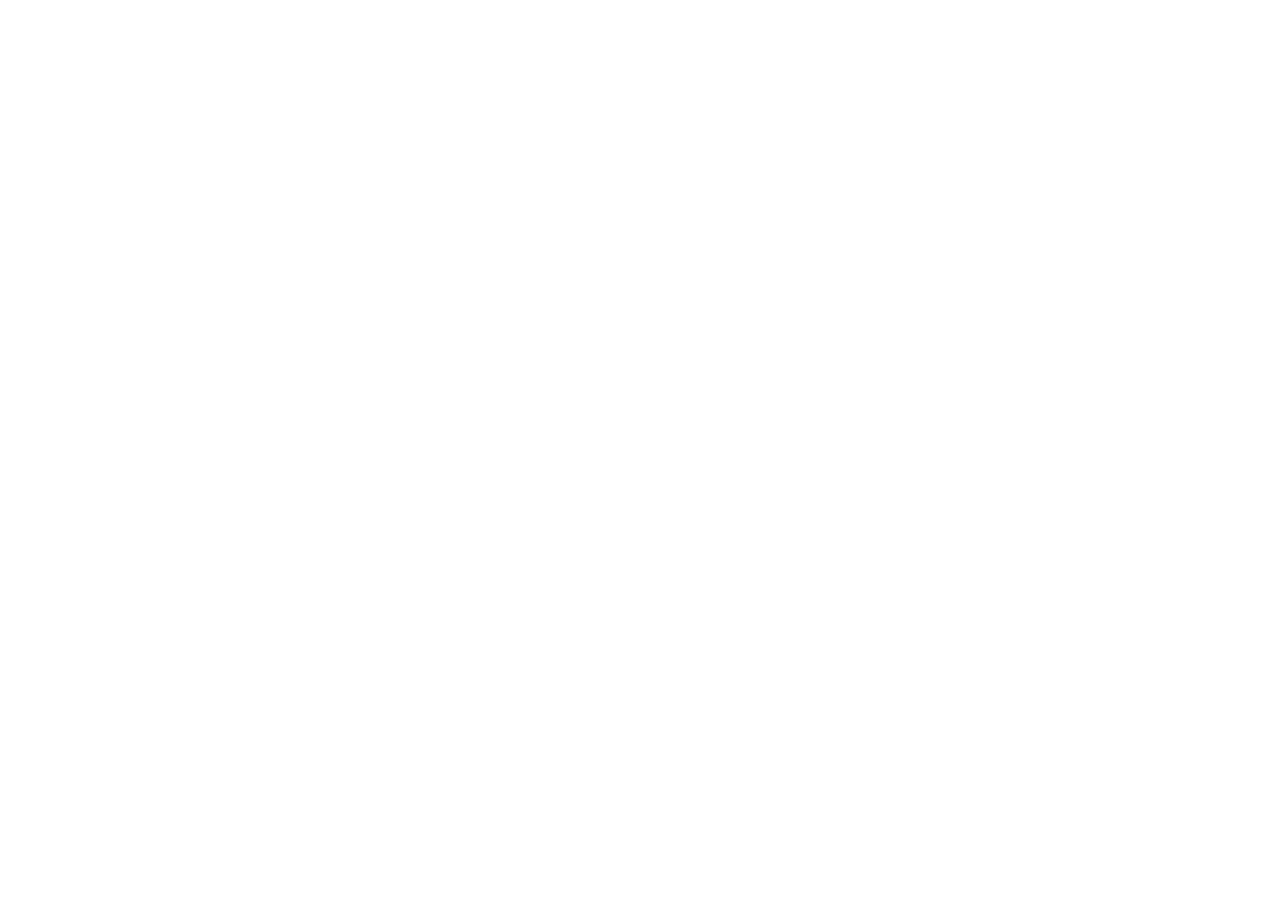
==== index.html @ ae3e6249 "estrutura geral" ====
<!DOCTYPE html>
<html lang="pt-BR">
<head>
    <meta charset="UTF-8">
    <meta http-equiv="X-UA-Compatible" content="IE=edge">
    <meta name="viewport" content="width=device-width, initial-scale=1.0">
    <link rel="stylesheet" href="./style.css">
    <title>Página Principal</title>
</head>
<body>
    <header>

    </header>
    <main>

    </main>
    <footer>

    </footer>
</body>
</html>
---- style.css ----
* {
    padding: 0;
    margin: 0;
    box-sizing: border-box;
}
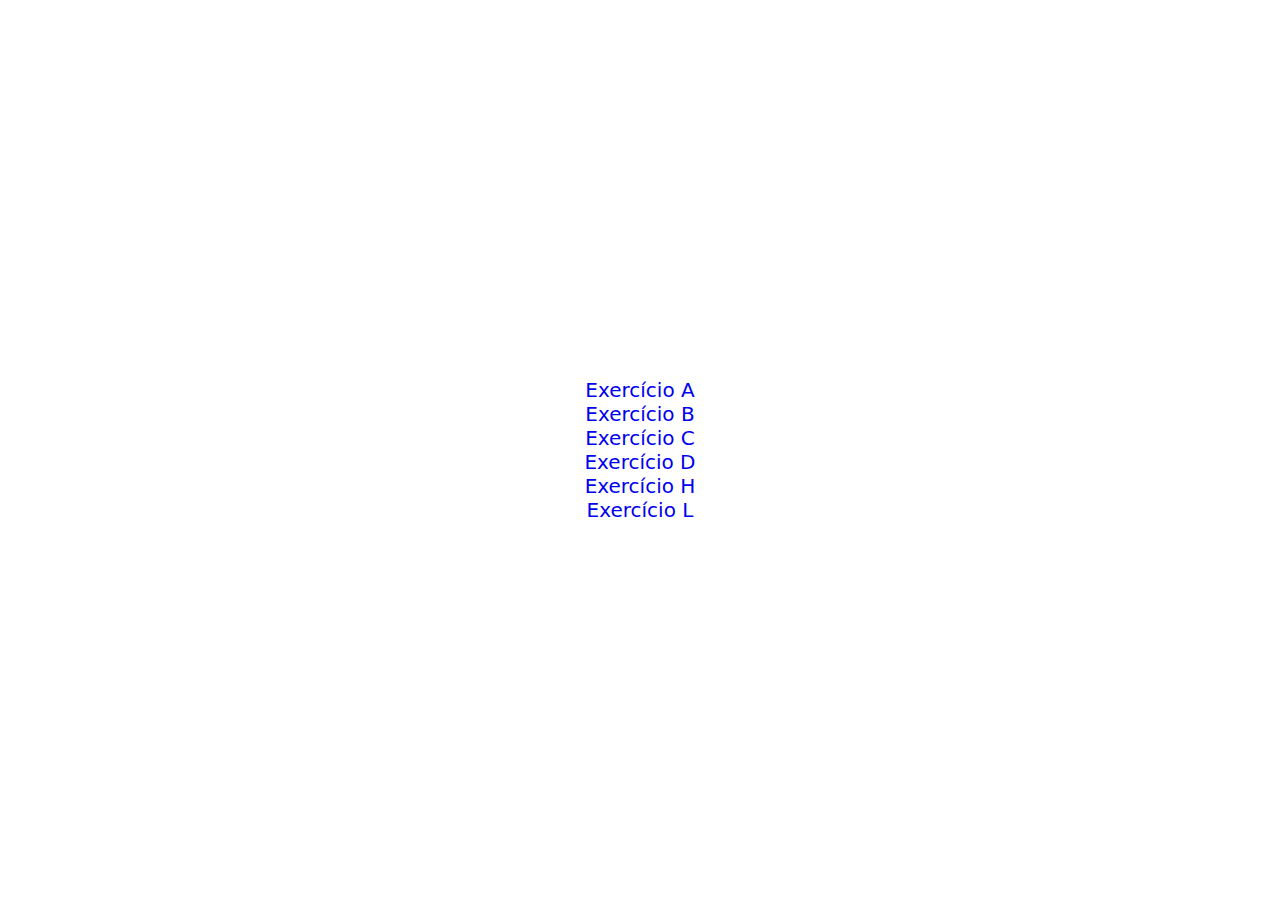
==== commit 10df9eb1: "página principal" ====
--- a/index.html
+++ b/index.html
@@ -8,14 +8,13 @@
     <title>Página Principal</title>
 </head>
 <body>
-    <header>
-
-    </header>
     <main>
-
+        <a href="./pages/ex01.html" target="_blank">Exercício A</a>
+        <a href="./pages/ex02.html" target="_blank">Exercício B</a>
+        <a href="./pages/ex03.html" target="_blank">Exercício C</a>
+        <a href="./pages/exD.html" target="_blank">Exercício D</a>
+        <a href="./pages/exH.html" target="_blank">Exercício H</a>
+        <a href="./pages/exL.html" target="_blank">Exercício L</a>
     </main>
-    <footer>
-
-    </footer>
 </body>
 </html>--- a/style.css
+++ b/style.css
@@ -2,4 +2,19 @@
     padding: 0;
     margin: 0;
     box-sizing: border-box;
+    text-decoration: none;
+}
+
+:root {
+    font-size: 62.5%;
+}
+
+main {
+    display: flex;
+    align-items: center;
+    justify-content: center;
+    flex-direction: column;
+    height: 100vh;
+    font-size: 2rem;
+    font-family: system-ui, -apple-system, BlinkMacSystemFont, 'Segoe UI', Roboto, Oxygen, Ubuntu, Cantarell, 'Open Sans', 'Helvetica Neue', sans-serif;
 }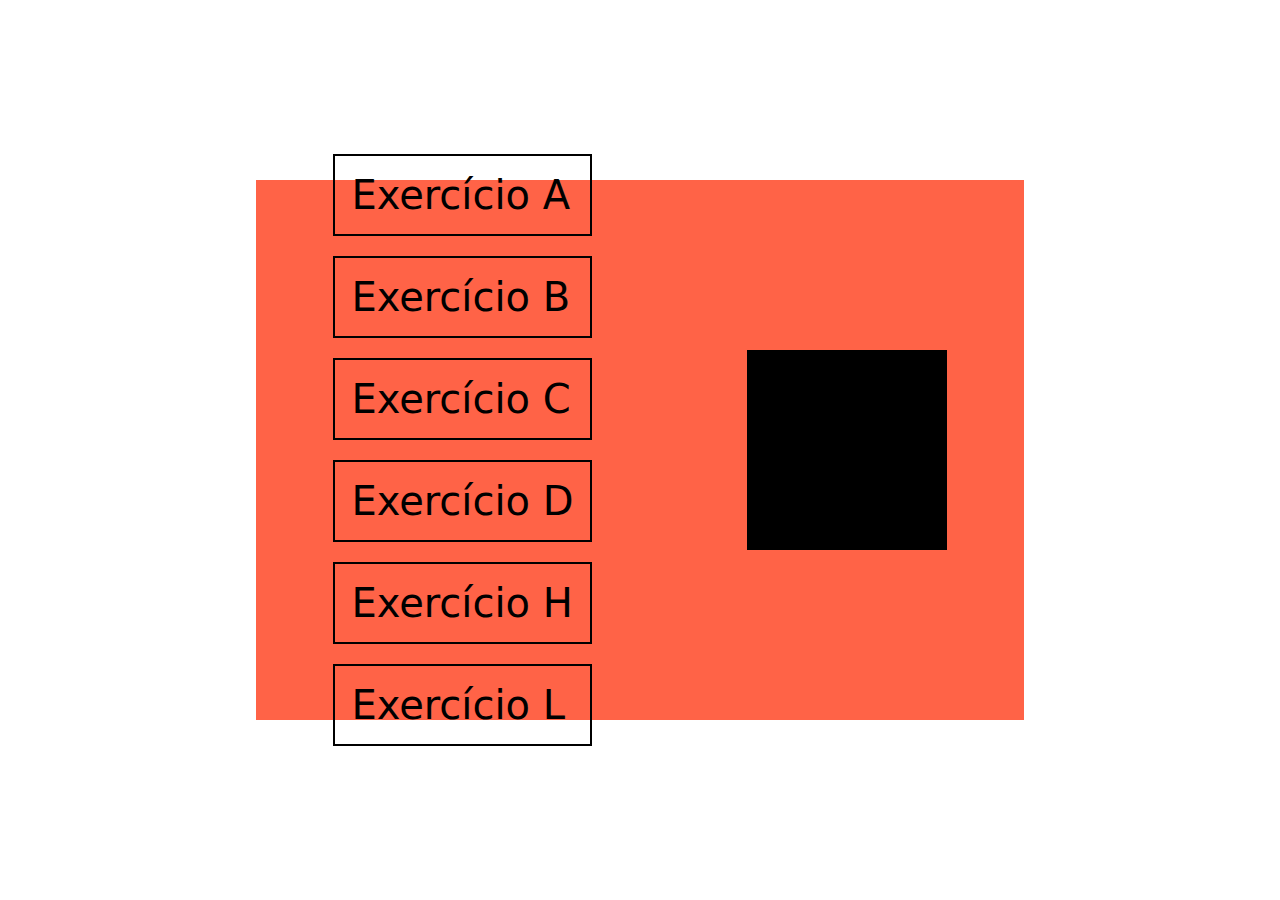
==== commit 84f9ddd6: "new changes, organizing the exercise" ====
--- a/index.html
+++ b/index.html
@@ -9,12 +9,29 @@
 </head>
 <body>
     <main>
-        <a href="./pages/ex01.html" target="_blank">Exercício A</a>
-        <a href="./pages/ex02.html" target="_blank">Exercício B</a>
-        <a href="./pages/ex03.html" target="_blank">Exercício C</a>
-        <a href="./pages/exD.html" target="_blank">Exercício D</a>
-        <a href="./pages/exH.html" target="_blank">Exercício H</a>
-        <a href="./pages/exL.html" target="_blank">Exercício L</a>
+        <div class="container">
+            <ul>
+                <li class="link-container">
+                    <a href="./pages/ex01.html" target="_blank">Exercício A</a>
+                </li>
+                <li class="link-container">
+                    <a href="./pages/ex02.html" target="_blank">Exercício B</a>
+                </li>
+                <li class="link-container">
+                    <a href="./pages/ex03.html" target="_blank">Exercício C</a>
+                </li>
+                <li class="link-container">
+                    <a href="./pages/exD.html" target="_blank">Exercício D</a>
+                </li>
+                <li class="link-container">
+                    <a href="./pages/exH.html" target="_blank">Exercício H</a>
+                </li>
+                <li class="link-container">
+                    <a href="./pages/exL.html" target="_blank">Exercício L</a>
+                </li>
+            </ul>
+            <div class="result"></div>
+        </div>
     </main>
 </body>
 </html>--- a/style.css
+++ b/style.css
@@ -3,6 +3,7 @@
     margin: 0;
     box-sizing: border-box;
     text-decoration: none;
+    list-style: none;
 }
 
 :root {
@@ -17,4 +18,41 @@
     height: 100vh;
     font-size: 2rem;
     font-family: system-ui, -apple-system, BlinkMacSystemFont, 'Segoe UI', Roboto, Oxygen, Ubuntu, Cantarell, 'Open Sans', 'Helvetica Neue', sans-serif;
+}
+
+.container {
+    background-color: tomato;
+    display: flex;
+    align-items: center;
+    justify-content: space-around;
+    width: 60%;
+    height: 60%;
+}
+
+ul {
+    display: flex;
+    flex-direction: column;
+    justify-content: center;
+    gap: 2rem;
+}
+
+.link-container {
+    border: .2rem solid black;
+    padding: 1.6rem;
+    transition: .6s ease;
+}
+
+.link-container:hover {
+    background-color: blue;
+}
+
+a {
+    color: black;
+    font-size: 4rem;
+}
+
+.result {
+    width: 200px;
+    height: 200px;
+    background-color: black;
 }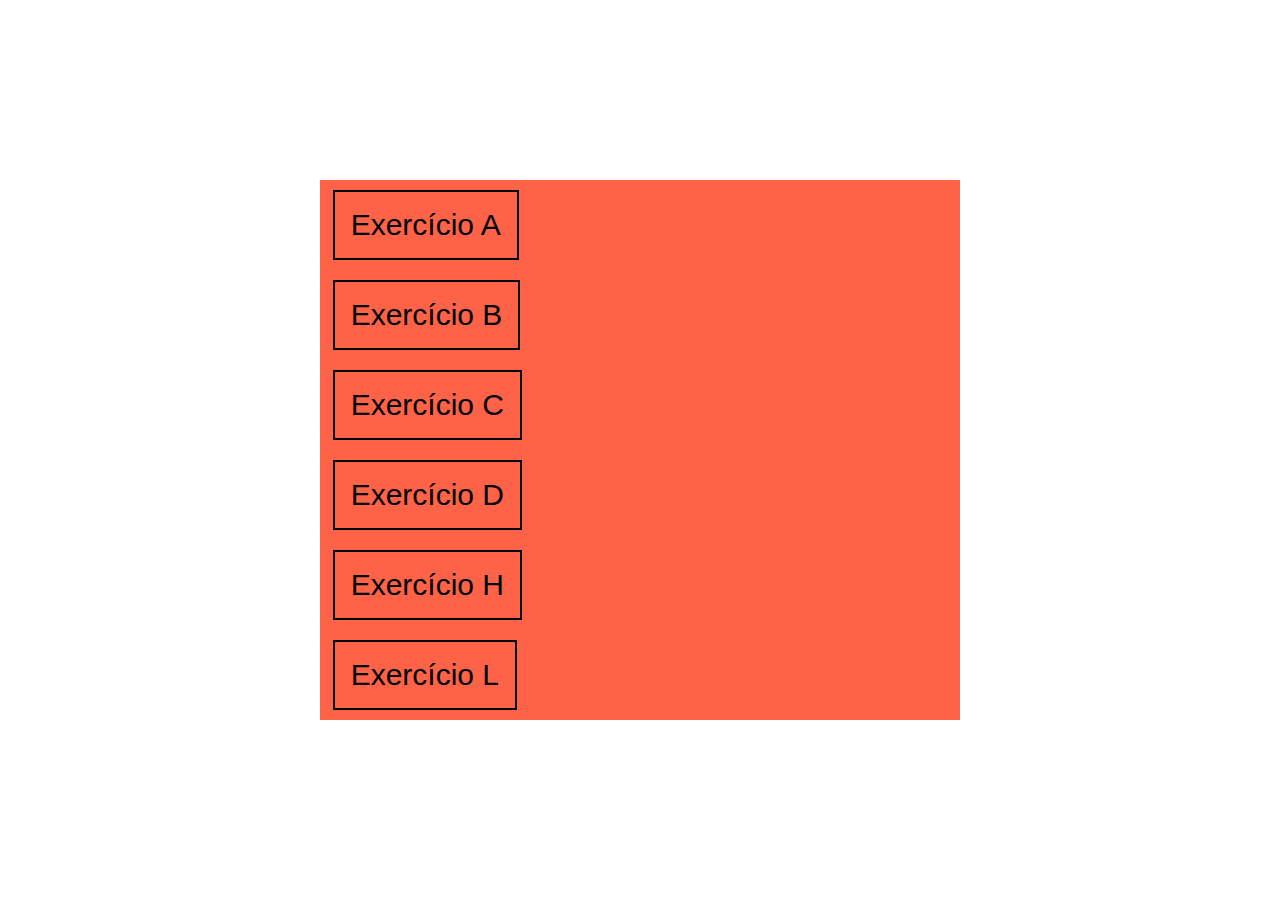
==== commit 5462ccaa: "funcionalidade adicionada" ====
--- a/index.html
+++ b/index.html
@@ -5,6 +5,7 @@
     <meta http-equiv="X-UA-Compatible" content="IE=edge">
     <meta name="viewport" content="width=device-width, initial-scale=1.0">
     <link rel="stylesheet" href="./style.css">
+    <script src="./app.js" defer></script>
     <title>Página Principal</title>
 </head>
 <body>
@@ -12,25 +13,25 @@
         <div class="container">
             <ul>
                 <li class="link-container">
-                    <a href="./pages/ex01.html" target="_blank">Exercício A</a>
+                    <button id="exercise01" type="button" src="./pages/ex01.html">Exercício A</button>
                 </li>
                 <li class="link-container">
-                    <a href="./pages/ex02.html" target="_blank">Exercício B</a>
+                    <button id="exercise02" type="button">Exercício B</button>
                 </li>
                 <li class="link-container">
-                    <a href="./pages/ex03.html" target="_blank">Exercício C</a>
+                    <button id="exercise03" type="button">Exercício C</button>
                 </li>
                 <li class="link-container">
-                    <a href="./pages/exD.html" target="_blank">Exercício D</a>
+                    <button id="exercise04" type="button">Exercício D</button>
                 </li>
                 <li class="link-container">
-                    <a href="./pages/exH.html" target="_blank">Exercício H</a>
+                    <button id="exercise05" type="button">Exercício H</button>
                 </li>
                 <li class="link-container">
-                    <a href="./pages/exL.html" target="_blank">Exercício L</a>
+                    <button id="exercise06" type="button">Exercício L</button>
                 </li>
             </ul>
-            <div class="result"></div>
+            <iframe id="exercise-container"></iframe>
         </div>
     </main>
 </body>
--- a/style.css
+++ b/style.css
@@ -25,7 +25,7 @@
     display: flex;
     align-items: center;
     justify-content: space-around;
-    width: 60%;
+    width: 50%;
     height: 60%;
 }
 
@@ -36,23 +36,21 @@
     gap: 2rem;
 }
 
-.link-container {
+button {
     border: .2rem solid black;
+    background: none;
     padding: 1.6rem;
+    color: black;
+    font-size: 3rem;
     transition: .6s ease;
 }
 
-.link-container:hover {
+button:hover {
     background-color: blue;
 }
 
-a {
-    color: black;
-    font-size: 4rem;
-}
-
-.result {
-    width: 200px;
-    height: 200px;
-    background-color: black;
+iframe {
+    border: none;
+    width: 40rem;
+    height: 50rem;
 }